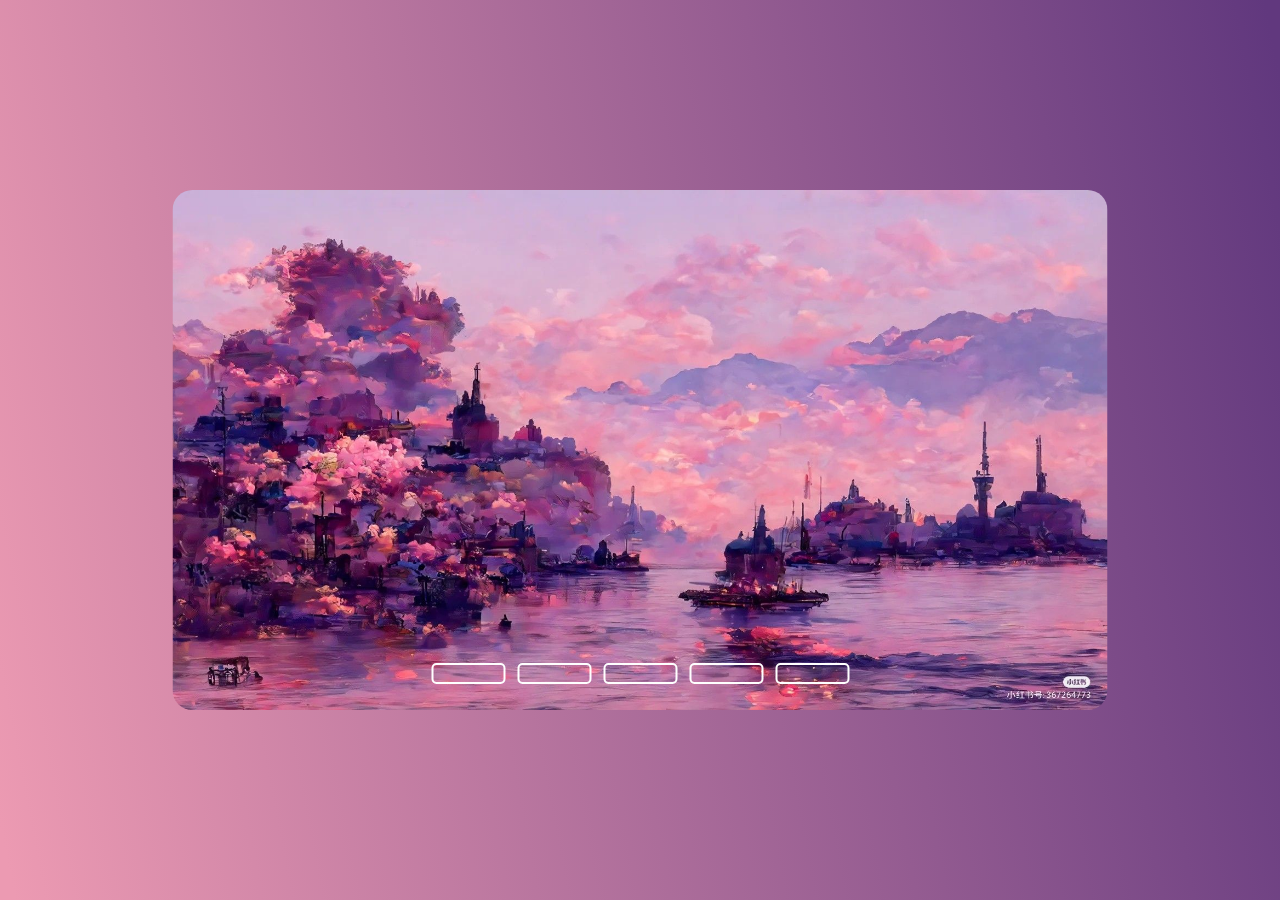
==== init.html @ 4fb10e36 "page init" ====
<!DOCTYPE html>
<html lang="pt-br">
<head>
    <meta charset="UTF-8">
    <meta http-equiv="X-UA-Compatible" content="IE=edge">
    <meta name="viewport" content="width=device-width, initial-scale=1.0">
    <link rel="stylesheet" href="/css/init.css">
    <title>Home</title>
</head>
<body>
    <div class="content">
        <div class="slides">
            <input type="radio" name="radio" id="slide1">
            <input type="radio" name="radio" id="slide2">
            <input type="radio" name="radio" id="slide3">
            <input type="radio" name="radio" id="slide4">
            <input type="radio" name="radio" id="slide5">

            <div class="slide s1">
                <img src="/image/img1.jpeg" alt="img1">
                </div>

            <div class="slide">
                <img src="/image/img2.jpeg" alt="img2">
                </div>
            
            <div class="slide">
                <img src="/image/img3.jpeg" alt="img3">
                </div>

            <div class="slide">
                <img src="/image/img4.jpeg" alt="img4">
                </div>
            
            <div class="slide">
                <img src="/image/img5.jpeg" alt="img5">
                </div>
            </div>

            <div class="navegation">
                <label class="bar" for="slide1"></label>
                <label class="bar" for="slide2"></label>
                <label class="bar" for="slide3"></label>
                <label class="bar" for="slide4"></label>
                <label class="bar" for="slide5"></label>

            </div>
        </div>
   
</body>
</html>
---- css/init.css ----
body {
  margin: 0;
  padding: 0;
  height: 100vh;
  width: 100vw;
  background: linear-gradient(79deg, #ec9ab2 1%, #61387e 99%);
}

.content {
  height: 520px;
  width: 935px;
  border-radius: 20px;
  overflow: hidden;
  position: absolute;
  top: 50%;
  left: 50%;
  transform: translate(-50%, -50%);
}

.navegation {
  position: absolute;
  bottom: 20px;
  left: 50%;
  transform: translateX(-50%);
  display: flex;
}

.bar {
  width: 70px;
  height: 17px;
  border: 2px solid #fff;
  margin: 6px;
  cursor: pointer;
  transition: 0.5s;
  border-radius: 5px;
}

.bar:hover {
  background: #fff;
}

input {
  display: none;
}

.slides {
  display: flex;
  width: 500%;
  height: 100%;
}

.slide {
  width: 20%;
  transition: 0.5s;
}

.slide img {
  width: 100%;
  height: 100%;
}

#slide1:checked ~ .s1 {
  margin-left: 0;
}

#slide2:checked ~ .s1 {
  margin-left: -20%;
}

#slide3:checked ~ .s1 {
  margin-left: -40%;
}

#slide4:checked ~ .s1 {
  margin-left: -60%;
}

#slide5:checked ~ .s1 {
  margin-left: -80%;
}/*# sourceMappingURL=init.css.map */
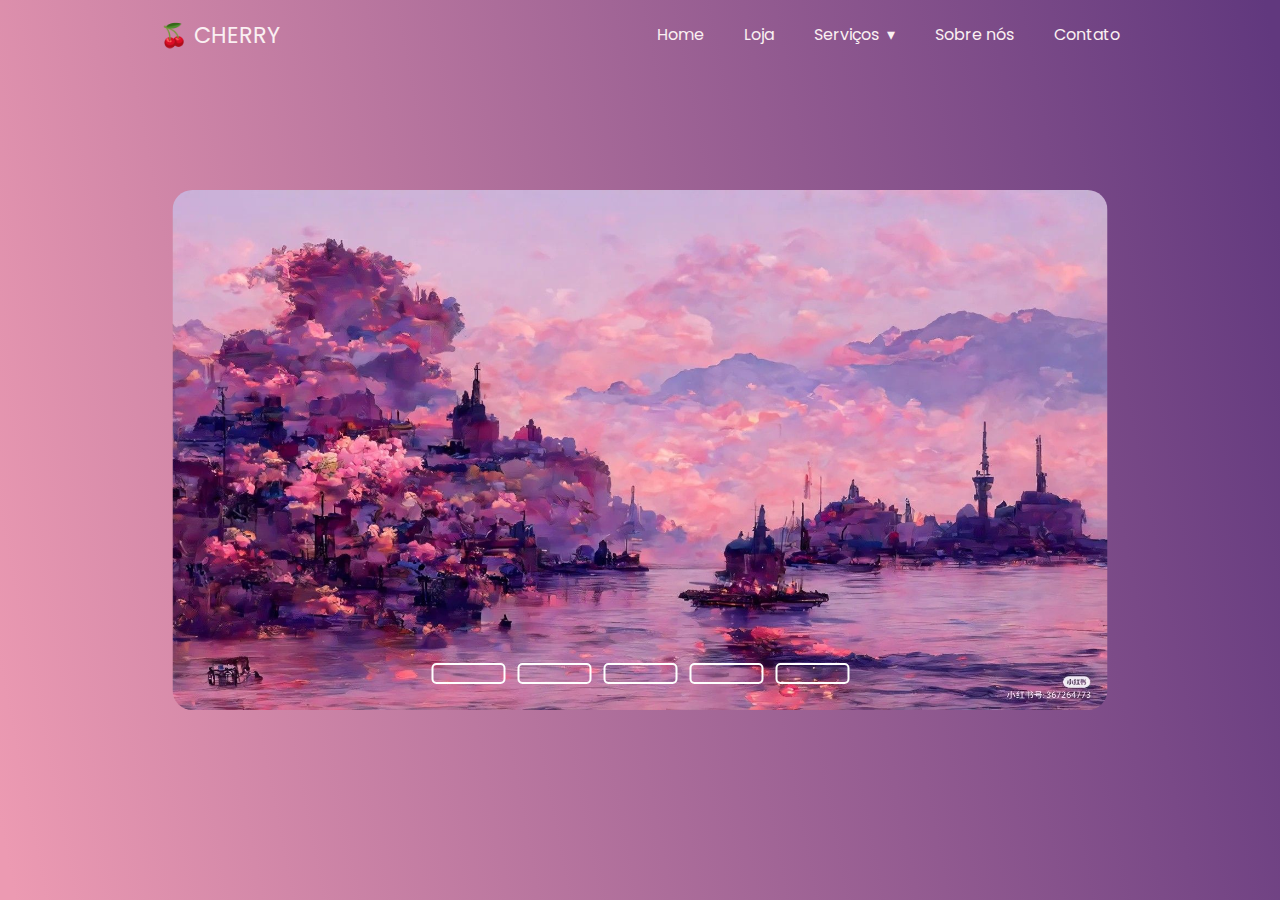
==== commit 34f3d665: "add link" ====
--- a/init.html
+++ b/init.html
@@ -8,6 +8,32 @@
     <title>Home</title>
 </head>
 <body>
+    <section class="navi">
+        <div class="nav-container">
+          <div class="brand">
+            <a href="/index.html">🍒 Cherry</a>
+          </div>
+          <nav>
+        <div class="nav-mobile">
+          <a id="nav-toggle" href="#!"><span></span></a>
+        </div>
+        <ul class="nav-list">
+          <li><a href="/init.html">Home</a></li>
+          <li><a href="/plant.html">Loja</a></li>
+          <li>
+            <a href="#!">Serviços</a>
+            <ul class="nav-dropdown">
+              <li><a href="#!">Web Design</a></li>
+              <li><a href="#!">Web Development</a></li>
+              <li><a href="#!">Design Gráfico</a></li>
+            </ul>
+          </li>
+          <li><a href="#!">Sobre nós</a></li>
+          <li><a href="#!">Contato</a></li>
+        </ul>
+      </nav>
+          </div>
+      </section>
     <div class="content">
         <div class="slides">
             <input type="radio" name="radio" id="slide1">
--- a/css/init.css
+++ b/css/init.css
@@ -1,11 +1,171 @@
+@charset "UTF-8";
+@import url("https://fonts.googleapis.com/css?family=Poppins&display=swap");
 body {
   margin: 0;
   padding: 0;
   height: 100vh;
   width: 100vw;
   background: linear-gradient(79deg, #ec9ab2 1%, #61387e 99%);
-}
-
+  font-family: "Poppins", sans-serif;
+}
+
+.navi {
+  height: 70px;
+  background: rgba(17, 17, 17, 0);
+}
+
+.nav-container {
+  max-width: 1000px;
+  margin: 0 auto;
+}
+
+.brand {
+  position: absolute;
+  padding-left: 20px;
+  float: left;
+  line-height: 70px;
+  text-transform: uppercase;
+  font-size: 1.4em;
+}
+.brand a,
+.brand a:visited {
+  color: #faf0f2;
+  text-decoration: none;
+}
+
+nav {
+  float: right;
+}
+nav ul {
+  list-style: none;
+  margin: 0;
+  padding: 0;
+}
+nav ul li {
+  float: left;
+  position: relative;
+}
+nav ul li a {
+  display: block;
+  padding: 10px 20px 0 20px;
+  line-height: 50px;
+  background: rgba(17, 17, 17, 0);
+  color: #faf0f2;
+  text-decoration: none;
+}
+nav ul li a::before {
+  transition: 300ms;
+  height: 5px;
+  content: "";
+  position: absolute;
+  background-color: #ff0043;
+  width: 0%;
+  bottom: 0px;
+}
+nav ul li a:hover::before {
+  width: 70%;
+}
+nav ul li a:not(:only-child):after {
+  padding-left: 4px;
+  content: " ▾";
+}
+nav ul li ul li {
+  min-width: 190px;
+}
+nav ul li ul li a {
+  padding: 15px;
+  line-height: 20px;
+}
+
+.nav-dropdown {
+  display: none;
+  position: absolute;
+  z-index: 1;
+  box-shadow: 0 3px 12px rgba(0, 0, 0, 0.15);
+}
+
+.nav-mobile {
+  display: none;
+  position: absolute;
+  top: 0;
+  right: 0;
+  background: rgba(17, 17, 17, 0);
+  height: 70px;
+  width: 70px;
+}
+
+@media only screen and (max-width: 799px) {
+  .nav-mobile {
+    display: block;
+  }
+  nav {
+    width: 100%;
+    padding: 70px 0 15px;
+  }
+  nav ul {
+    display: none;
+  }
+  nav ul li {
+    float: none;
+  }
+  nav ul li a {
+    padding: 15px;
+    line-height: 20px;
+  }
+  nav ul li a:hover::before {
+    width: 20%;
+  }
+  nav ul li ul li a {
+    padding-left: 30px;
+  }
+  .nav-dropdown {
+    position: static;
+  }
+}
+#nav-toggle {
+  position: absolute;
+  left: 18px;
+  top: 22px;
+  cursor: pointer;
+  padding: 10px 35px 16px 0px;
+}
+#nav-toggle span,
+#nav-toggle span:before,
+#nav-toggle span:after {
+  cursor: pointer;
+  border-radius: 1px;
+  height: 5px;
+  width: 35px;
+  background: #ff0043;
+  position: absolute;
+  display: block;
+  content: "";
+  transition: all 300ms ease-in-out;
+}
+#nav-toggle span:before {
+  top: -10px;
+}
+#nav-toggle span:after {
+  bottom: -10px;
+}
+#nav-toggle.active span {
+  background-color: transparent;
+}
+#nav-toggle.active span:before, #nav-toggle.active span:after {
+  top: 0;
+}
+#nav-toggle.active span:before {
+  transform: rotate(45deg);
+}
+#nav-toggle.active span:after {
+  transform: rotate(-45deg);
+}
+
+@media screen and (min-width: 799px) {
+  .nav-list {
+    display: block !important;
+  }
+}
 .content {
   height: 520px;
   width: 935px;
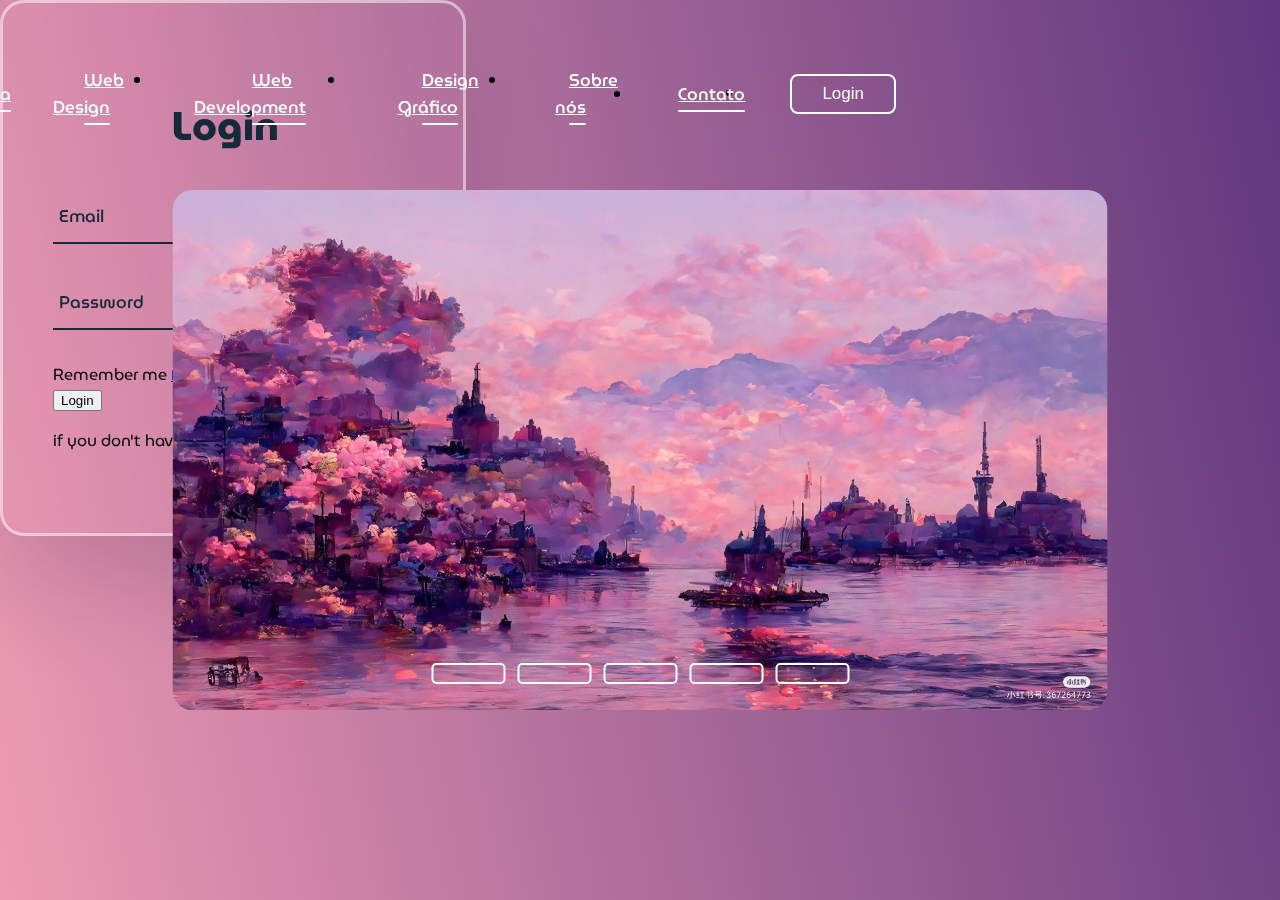
==== commit ab5eedbe: "change page init" ====
--- a/init.html
+++ b/init.html
@@ -5,10 +5,77 @@
     <meta http-equiv="X-UA-Compatible" content="IE=edge">
     <meta name="viewport" content="width=device-width, initial-scale=1.0">
     <link rel="stylesheet" href="/css/init.css">
+    <link rel="stylesheet"
+  href="https://unpkg.com/boxicons@latest/css/boxicons.min.css">
+  <link rel="preconnect" href="https://fonts.googleapis.com">
+<link rel="preconnect" href="https://fonts.gstatic.com" crossorigin>
+<link href="https://fonts.googleapis.com/css2?family=Inter:wght@400;700;900&family=MuseoModerno:wght@300;400;500;600;700;800;900&display=swap" rel="stylesheet">
     <title>Home</title>
 </head>
 <body>
-    <section class="navi">
+  <header>
+
+  <a href="/index.html" class="logo">🍒 Cherry</a>
+  <ul class="navbar">
+    <li><a href="/init.html">Home</a></li>
+    <li><a href="/plant.html">Loja</a></li>
+    <li><a href="#!">Web Design</a></li>
+    <li><a href="#!">Web Development</a></li>
+    <li><a href="#!">Design Gráfico</a></li>
+    <li><a href="#!">Sobre nós</a></li>
+    <li><a href="#!">Contato</a></li>
+    <li>
+   
+   
+    <button type="button" class="btnLogin-popup">Login</button>
+  </ul>
+  </header>
+
+  <div class="body1">
+    <div class="main">
+    <div class="main-box login">
+      <h1>
+        Login
+      </h1>
+      <form action="">
+        <div class="input-box">
+          <span class="icon"><i class='bx bxs-envelope' ></i></span>
+          <input type="email" id="email"required placeholder="Digite seu email">
+          <label for="email">Email</label>
+        </div>
+      </form>
+      <form action="">
+        <div class="input-box">
+          <span class="icon"><i class='bx bx-lock-alt' ></i></span>
+          <input type="password" id="password" required >
+          <label for="password">Password</label>
+        </div>
+
+        <div class="check">
+          <label for="check">
+            <input type="checkbox" id="check">Remember me</label>
+           <a href="#">Forget Password</a>
+          
+        </div>
+        <button type="submit" class="main-btn">Login</button>
+
+        <div class="register">
+          <p>
+            if you don't have an account?
+            <a href="#" class="register-link">Register Here!</a>
+          </p>
+        </div>
+      </form>
+    </div>
+
+    <span class="close-icon">
+
+        <div class='bx bx-x'></div>
+      </div>
+    </span>
+    </div>
+  </div>
+    <!-- <section class="navi">
         <div class="nav-container">
           <div class="brand">
             <a href="/index.html">🍒 Cherry</a>
@@ -33,7 +100,7 @@
         </ul>
       </nav>
           </div>
-      </section>
+      </section> -->
     <div class="content">
         <div class="slides">
             <input type="radio" name="radio" id="slide1">
@@ -72,6 +139,8 @@
 
             </div>
         </div>
-   
+
+
+   <script src="/js/init.js"></script>
 </body>
 </html>--- a/css/init.css
+++ b/css/init.css
@@ -1,171 +1,146 @@
-@charset "UTF-8";
 @import url("https://fonts.googleapis.com/css?family=Poppins&display=swap");
 body {
   margin: 0;
   padding: 0;
   height: 100vh;
   width: 100vw;
+  border: none;
+  outline: none;
+  list-style: none;
+  text-decoration: none;
   background: linear-gradient(79deg, #ec9ab2 1%, #61387e 99%);
-  font-family: "Poppins", sans-serif;
-}
-
-.navi {
-  height: 70px;
-  background: rgba(17, 17, 17, 0);
-}
-
-.nav-container {
-  max-width: 1000px;
-  margin: 0 auto;
-}
-
-.brand {
-  position: absolute;
-  padding-left: 20px;
-  float: left;
-  line-height: 70px;
-  text-transform: uppercase;
-  font-size: 1.4em;
-}
-.brand a,
-.brand a:visited {
-  color: #faf0f2;
-  text-decoration: none;
-}
-
-nav {
-  float: right;
-}
-nav ul {
-  list-style: none;
-  margin: 0;
-  padding: 0;
-}
-nav ul li {
-  float: left;
+  font-family: "MuseoModerno", cursive;
+}
+
+.logo {
+  font-size: 2.5rem;
+  font-weight: 700;
+  color: #fff;
+}
+
+.navbar {
+  display: flex;
+  align-items: center;
+}
+
+.navbar a {
   position: relative;
-}
-nav ul li a {
-  display: block;
-  padding: 10px 20px 0 20px;
-  line-height: 50px;
-  background: rgba(17, 17, 17, 0);
-  color: #faf0f2;
-  text-decoration: none;
-}
-nav ul li a::before {
-  transition: 300ms;
-  height: 5px;
+  color: #fff;
+  font-size: 17px;
+  font-weight: 500;
+  margin-left: 45px;
+}
+
+.navbar a::after {
+  position: absolute;
   content: "";
-  position: absolute;
-  background-color: #ff0043;
-  width: 0%;
-  bottom: 0px;
-}
-nav ul li a:hover::before {
-  width: 70%;
-}
-nav ul li a:not(:only-child):after {
-  padding-left: 4px;
-  content: " ▾";
-}
-nav ul li ul li {
-  min-width: 190px;
-}
-nav ul li ul li a {
-  padding: 15px;
-  line-height: 20px;
-}
-
-.nav-dropdown {
-  display: none;
-  position: absolute;
-  z-index: 1;
-  box-shadow: 0 3px 12px rgba(0, 0, 0, 0.15);
-}
-
-.nav-mobile {
-  display: none;
-  position: absolute;
+  right: 0;
+  bottom: -4px;
+  width: 100%;
+  height: 2px;
+  background: #fff;
+  border-radius: 8px;
+  transition: all ease 0.45s;
+}
+
+.navbar a:hover::after {
+  width: 100%;
+}
+
+.main {
+  position: relative;
+  height: 530px;
+  width: 460px;
+  background: transparent;
+  border-radius: 24px;
+  border: 3px solid rgba(255, 255, 255, 0.5);
+  -webkit-backdrop-filter: blur(25px);
+          backdrop-filter: blur(25px);
+  box-shadow: rgba(17, 12, 46, 0.15) 0px 48px 100px 0px;
+  display: flex;
+  align-items: center;
+  justify-content: center;
+  overflow: hidden;
+  transition: all ease 0.35s;
+}
+
+.main-box {
+  padding: 50px;
+  width: 100%;
+}
+
+.main-box h1 {
+  color: #162938;
+  text-align: center;
+  font-size: 40px;
+  font-weight: 800;
+}
+
+.input-box {
+  position: relative;
+  height: 52px;
+  width: 100%;
+  border-bottom: 2px solid #162938;
+  margin: 32px 0;
+}
+
+.input-box label {
+  position: absolute;
+  left: 6px;
+  top: 50%;
+  transform: translateY(-50%);
+  pointer-events: none;
+  color: #162938;
+  font-size: 17px;
+  font-weight: 500;
+  transition: all ease 0.45s;
+}
+
+.input-box input {
+  background: transparent;
+  width: 100%;
+  height: 100%;
+  font-size: 17px;
+  font-weight: 600;
+  color: #162938;
+  padding: 0 30px 0 6px;
+}
+
+.input-box .icon {
+  position: absolute;
+  right: 9px;
+  font-size: 19px;
+  color: #162938;
+  line-height: 55px;
+}
+
+.btnLogin-popup {
+  display: inline-block;
+  padding: 8px 30px;
+  background: transparent;
+  color: #fff;
+  border: 2px solid #fff;
+  border-radius: 8px;
+  font-size: 17px;
+  font-weight: 400;
+  margin-left: 45px;
+  cursor: pointer;
+  transition: all ease 0.45s;
+}
+
+header {
+  position: fixed;
+  width: 100%;
   top: 0;
   right: 0;
-  background: rgba(17, 17, 17, 0);
-  height: 70px;
-  width: 70px;
-}
-
-@media only screen and (max-width: 799px) {
-  .nav-mobile {
-    display: block;
-  }
-  nav {
-    width: 100%;
-    padding: 70px 0 15px;
-  }
-  nav ul {
-    display: none;
-  }
-  nav ul li {
-    float: none;
-  }
-  nav ul li a {
-    padding: 15px;
-    line-height: 20px;
-  }
-  nav ul li a:hover::before {
-    width: 20%;
-  }
-  nav ul li ul li a {
-    padding-left: 30px;
-  }
-  .nav-dropdown {
-    position: static;
-  }
-}
-#nav-toggle {
-  position: absolute;
-  left: 18px;
-  top: 22px;
-  cursor: pointer;
-  padding: 10px 35px 16px 0px;
-}
-#nav-toggle span,
-#nav-toggle span:before,
-#nav-toggle span:after {
-  cursor: pointer;
-  border-radius: 1px;
-  height: 5px;
-  width: 35px;
-  background: #ff0043;
-  position: absolute;
-  display: block;
-  content: "";
-  transition: all 300ms ease-in-out;
-}
-#nav-toggle span:before {
-  top: -10px;
-}
-#nav-toggle span:after {
-  bottom: -10px;
-}
-#nav-toggle.active span {
-  background-color: transparent;
-}
-#nav-toggle.active span:before, #nav-toggle.active span:after {
-  top: 0;
-}
-#nav-toggle.active span:before {
-  transform: rotate(45deg);
-}
-#nav-toggle.active span:after {
-  transform: rotate(-45deg);
-}
-
-@media screen and (min-width: 799px) {
-  .nav-list {
-    display: block !important;
-  }
-}
+  z-index: 1000;
+  background: transparent;
+  padding: 30px 30%;
+  display: flex;
+  text-align: center;
+  justify-content: space-between;
+}
+
 .content {
   height: 520px;
   width: 935px;
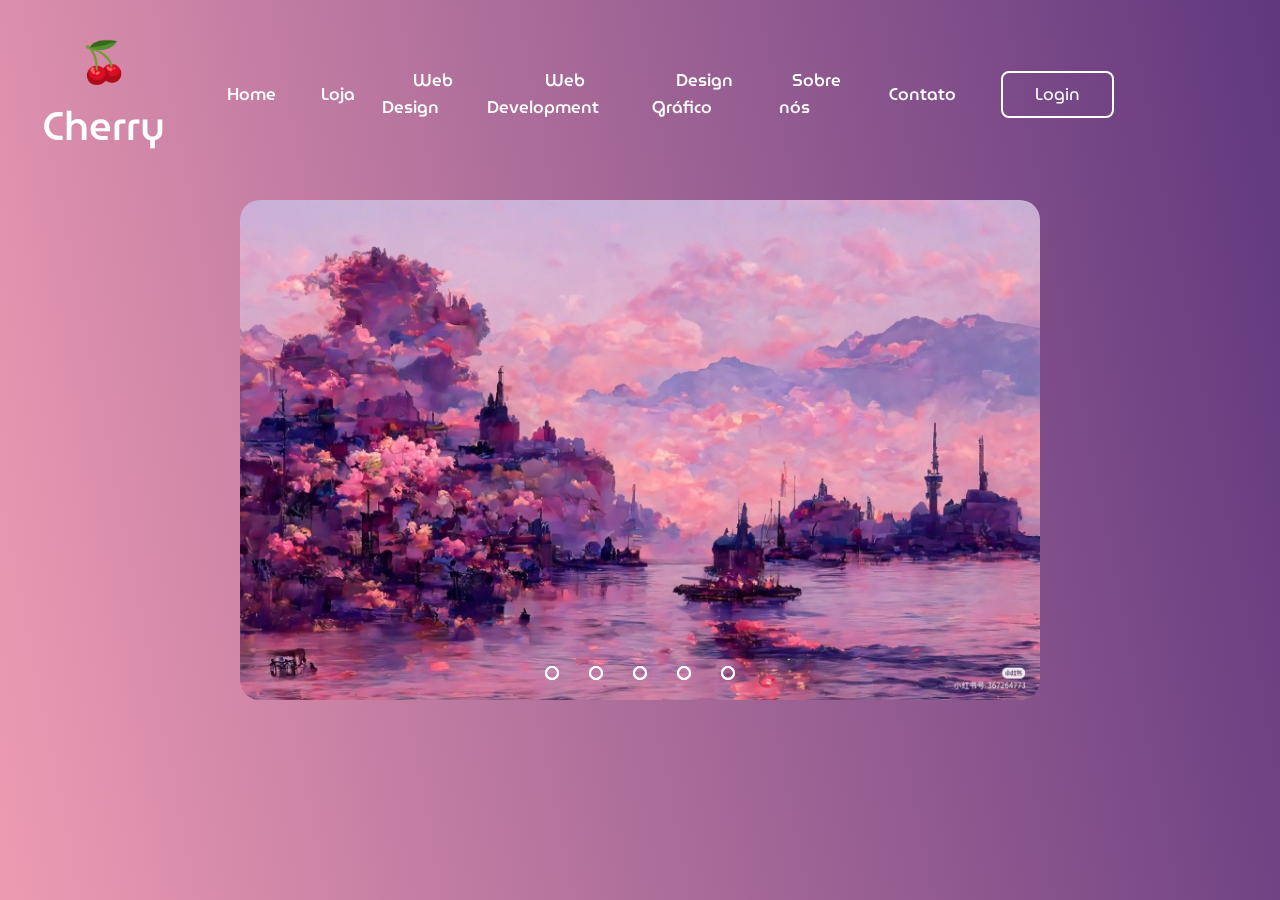
==== commit 26502f20: "change layout page home" ====
--- a/init.html
+++ b/init.html
@@ -11,12 +11,17 @@
 <link rel="preconnect" href="https://fonts.gstatic.com" crossorigin>
 <link href="https://fonts.googleapis.com/css2?family=Inter:wght@400;700;900&family=MuseoModerno:wght@300;400;500;600;700;800;900&display=swap" rel="stylesheet">
     <title>Home</title>
+
+   
 </head>
 <body>
+  <!-- header desing -->
   <header>
 
-  <a href="/index.html" class="logo">🍒 Cherry</a>
+ 
+    <a href="/index.html" class="logo">🍒 Cherry</a>
   <ul class="navbar">
+   
     <li><a href="/init.html">Home</a></li>
     <li><a href="/plant.html">Loja</a></li>
     <li><a href="#!">Web Design</a></li>
@@ -24,15 +29,16 @@
     <li><a href="#!">Design Gráfico</a></li>
     <li><a href="#!">Sobre nós</a></li>
     <li><a href="#!">Contato</a></li>
-    <li>
-   
-   
+    <li>  
     <button type="button" class="btnLogin-popup">Login</button>
   </ul>
+
   </header>
 
-  <div class="body1">
-    <div class="main">
+
+  <!-- container -->
+
+  <div class="container">
     <div class="main-box login">
       <h1>
         Login
@@ -40,20 +46,21 @@
       <form action="">
         <div class="input-box">
           <span class="icon"><i class='bx bxs-envelope' ></i></span>
-          <input type="email" id="email"required placeholder="Digite seu email">
-          <label for="email">Email</label>
-        </div>
-      </form>
-      <form action="">
+          <input type="email" required>
+          <label>Email</label>
+        </div>
+     
         <div class="input-box">
           <span class="icon"><i class='bx bx-lock-alt' ></i></span>
-          <input type="password" id="password" required >
-          <label for="password">Password</label>
+          <input type="password" required >
+          <label >Password</label>
         </div>
 
         <div class="check">
-          <label for="check">
-            <input type="checkbox" id="check">Remember me</label>
+          <label>
+            <input type="checkbox">
+            Remember me
+          </label>
            <a href="#">Forget Password</a>
           
         </div>
@@ -67,6 +74,48 @@
         </div>
       </form>
     </div>
+
+    <!-- register -->
+    <div class="main-box register">
+      <h1>
+       Registration
+      </h1>
+      <form action="">
+        <div class="input-box">
+          <span class="icon"><i class='bx bx-user-circle'></i></span>
+          <input type="text" id="user"required >
+          <label>Username</label>
+        </div>
+        <div class="input-box">
+          <span class="icon"><i class='bx bxs-envelope' ></i></span>
+          <input type="email" id="email"required >
+          <label for="email">Email</label>
+        </div>
+        <div class="input-box">
+          <span class="icon"><i class='bx bx-lock-alt' ></i></span>
+          <input type="password" id="password" required >
+          <label for="password">Password</label>
+        </div>
+
+        <div class="check">
+          <label>
+            <input type="checkbox">
+           I accept all terms & condictions
+          </label>
+  
+          
+        </div>
+        <button type="submit" class="main-btn">Register Now</button>
+
+        <div class="register">
+          <p>
+            Already have an account?
+            <a href="#" class="login-link">Login!</a>
+          </p>
+        </div>
+      </form>
+    </div>
+   
 
     <span class="close-icon">
 
@@ -101,46 +150,55 @@
       </nav>
           </div>
       </section> -->
+      <div class="section">
     <div class="content">
         <div class="slides">
-            <input type="radio" name="radio" id="slide1">
-            <input type="radio" name="radio" id="slide2">
-            <input type="radio" name="radio" id="slide3">
-            <input type="radio" name="radio" id="slide4">
-            <input type="radio" name="radio" id="slide5">
-
-            <div class="slide s1">
+            <input type="radio" name="radio-btn" id="slide1">
+            <input type="radio" name="radio-btn" id="slide2">
+            <input type="radio" name="radio-btn" id="slide3">
+            <input type="radio" name="radio-btn" id="slide4">
+            <input type="radio" name="radio-btn" id="slide5">
+
+            <div class="st first">
                 <img src="/image/img1.jpeg" alt="img1">
                 </div>
 
-            <div class="slide">
+            <div class="st">
                 <img src="/image/img2.jpeg" alt="img2">
                 </div>
             
-            <div class="slide">
+            <div class="st">
                 <img src="/image/img3.jpeg" alt="img3">
                 </div>
 
-            <div class="slide">
+            <div class="st">
                 <img src="/image/img4.jpeg" alt="img4">
                 </div>
             
-            <div class="slide">
+            <div class="st">
                 <img src="/image/img5.jpeg" alt="img5">
                 </div>
             </div>
 
             <div class="navegation">
-                <label class="bar" for="slide1"></label>
-                <label class="bar" for="slide2"></label>
-                <label class="bar" for="slide3"></label>
-                <label class="bar" for="slide4"></label>
-                <label class="bar" for="slide5"></label>
+                <div class="bar" ></div>
+                <div class="bar2" ></div>
+                <div class="bar3" ></div>
+                <div class="bar4" ></div>
+                <div class="bar5" ></div>
 
             </div>
-        </div>
-
-
-   <script src="/js/init.js"></script>
+            <div class="nav-m">
+              <label class="m-btn" for="slide1"></label>
+              <label class="m-btn" for="slide2"></label>
+              <label class="m-btn" for="slide3"></label>
+              <label class="m-btn" for="slide4"></label>
+              <label class="m-btn" for="slide5"></label>
+
+          </div>
+        </div>
+      </div>
+
+        <script src="/init.js"></script>
 </body>
 </html>--- a/css/init.css
+++ b/css/init.css
@@ -1,131 +1,24 @@
 @import url("https://fonts.googleapis.com/css?family=Poppins&display=swap");
+* {
+  padding: 0;
+  margin: 0;
+  font-family: "MuseoModerno", cursive;
+  text-decoration: none;
+  outline: none;
+  border: none;
+  border: none;
+  list-style: none;
+  background: rgba(17, 17, 17, 0);
+}
+
 body {
-  margin: 0;
-  padding: 0;
   height: 100vh;
   width: 100vw;
-  border: none;
-  outline: none;
-  list-style: none;
-  text-decoration: none;
+  display: flex;
+  align-items: center;
+  justify-content: right;
   background: linear-gradient(79deg, #ec9ab2 1%, #61387e 99%);
-  font-family: "MuseoModerno", cursive;
-}
-
-.logo {
-  font-size: 2.5rem;
-  font-weight: 700;
-  color: #fff;
-}
-
-.navbar {
-  display: flex;
-  align-items: center;
-}
-
-.navbar a {
-  position: relative;
-  color: #fff;
-  font-size: 17px;
-  font-weight: 500;
-  margin-left: 45px;
-}
-
-.navbar a::after {
-  position: absolute;
-  content: "";
-  right: 0;
-  bottom: -4px;
-  width: 100%;
-  height: 2px;
-  background: #fff;
-  border-radius: 8px;
-  transition: all ease 0.45s;
-}
-
-.navbar a:hover::after {
-  width: 100%;
-}
-
-.main {
-  position: relative;
-  height: 530px;
-  width: 460px;
-  background: transparent;
-  border-radius: 24px;
-  border: 3px solid rgba(255, 255, 255, 0.5);
-  -webkit-backdrop-filter: blur(25px);
-          backdrop-filter: blur(25px);
-  box-shadow: rgba(17, 12, 46, 0.15) 0px 48px 100px 0px;
-  display: flex;
-  align-items: center;
-  justify-content: center;
-  overflow: hidden;
-  transition: all ease 0.35s;
-}
-
-.main-box {
-  padding: 50px;
-  width: 100%;
-}
-
-.main-box h1 {
-  color: #162938;
-  text-align: center;
-  font-size: 40px;
-  font-weight: 800;
-}
-
-.input-box {
-  position: relative;
-  height: 52px;
-  width: 100%;
-  border-bottom: 2px solid #162938;
-  margin: 32px 0;
-}
-
-.input-box label {
-  position: absolute;
-  left: 6px;
-  top: 50%;
-  transform: translateY(-50%);
-  pointer-events: none;
-  color: #162938;
-  font-size: 17px;
-  font-weight: 500;
-  transition: all ease 0.45s;
-}
-
-.input-box input {
-  background: transparent;
-  width: 100%;
-  height: 100%;
-  font-size: 17px;
-  font-weight: 600;
-  color: #162938;
-  padding: 0 30px 0 6px;
-}
-
-.input-box .icon {
-  position: absolute;
-  right: 9px;
-  font-size: 19px;
-  color: #162938;
-  line-height: 55px;
-}
-
-.btnLogin-popup {
-  display: inline-block;
-  padding: 8px 30px;
-  background: transparent;
-  color: #fff;
-  border: 2px solid #fff;
-  border-radius: 8px;
-  font-size: 17px;
-  font-weight: 400;
-  margin-left: 45px;
-  cursor: pointer;
-  transition: all ease 0.45s;
+  background-position: center;
 }
 
 header {
@@ -135,15 +28,254 @@
   right: 0;
   z-index: 1000;
   background: transparent;
-  padding: 30px 30%;
+  padding: 30px 13%;
   display: flex;
   text-align: center;
   justify-content: space-between;
 }
 
+.logo {
+  font-size: 2.5rem;
+  font-weight: 500;
+  margin-left: 15%;
+  color: #fff;
+}
+
+.navbar {
+  display: flex;
+  align-items: center;
+}
+
+.navbar a {
+  position: relative;
+  color: #fff;
+  font-size: 17px;
+  font-weight: 500;
+  margin-left: 45px;
+}
+
+.navbar a::after {
+  position: absolute;
+  content: "";
+  right: 0;
+  bottom: -4px;
+  width: 0%;
+  height: 2px;
+  background: #fff;
+  border-radius: 8px;
+  transition: all ease 0.45s;
+}
+
+.navbar a:hover::after {
+  width: 100%;
+}
+
+.btnLogin-popup {
+  display: inline-block;
+  padding: 8px 32px;
+  background: transparent;
+  color: #fff;
+  border: 2px solid #fff;
+  border-radius: 8px;
+  font-size: 17px;
+  font-weight: 400;
+  margin-left: 45px;
+  cursor: pointer;
+  transition: all ease 0.45s;
+}
+
+.btnLogin-popup:hover {
+  transform: scale(1.1);
+  background: #ff0043;
+  border: 2px solid #fff;
+  color: #fff;
+}
+
+.container {
+  position: relative;
+  height: 530px;
+  width: 460px;
+  background: transparent;
+  border-radius: 24px;
+  border: 3px solid rgba(255, 255, 255, 0.4);
+  -webkit-backdrop-filter: blur(25px);
+          backdrop-filter: blur(25px);
+  box-shadow: rgba(17, 12, 46, 0.15) 0px 48px 100px 0px;
+  display: flex;
+  align-items: right;
+  justify-content: right;
+  overflow: hidden;
+  transition: all ease 0.35s;
+}
+
+.main-box {
+  padding: 50px;
+  width: 90%;
+}
+
+.main-box h1 {
+  color: #ff0043;
+  text-align: center;
+  font-size: 40px;
+  font-weight: 800;
+}
+
+.input-box {
+  position: relative;
+  height: 52px;
+  width: 100%;
+  border-bottom: 2px solid #202020;
+  margin: 32px 0;
+}
+
+.input-box label {
+  position: absolute;
+  left: 6px;
+  top: 50%;
+  transform: translateY(-50%);
+  pointer-events: none;
+  color: #202020;
+  font-size: 17px;
+  font-weight: 500;
+  transition: all ease 0.45s;
+}
+
+.input-box input {
+  background: transparent;
+  width: 100%;
+  height: 100%;
+  font-size: 17px;
+  font-weight: 600;
+  color: #162938;
+  padding: 0 30px 0 6px;
+}
+
+.input-box .icon {
+  position: absolute;
+  right: 9px;
+  font-size: 19px;
+  color: #162938;
+  line-height: 55px;
+}
+
+.input-box input:focus ~ label,
+.input-box input:valid ~ label {
+  top: -3px;
+}
+
+.check {
+  font-size: 15px;
+  font-weight: 500;
+  coLor: #162938;
+  margin: -14px 0 15px;
+  display: fLex;
+  justify-content: space-between;
+}
+
+.check label input {
+  margin-right: 5px;
+  accent-color: #162938;
+}
+
+.check a {
+  color: #162938;
+}
+
+.check a:hover {
+  -webkit-text-decoration: underLine;
+          text-decoration: underLine;
+}
+
+.main-btn {
+  background: #ff0043;
+  width: 95%;
+  height: 43px;
+  border-radius: 8px;
+  font-size: 17px;
+  font-weight: 600;
+  color: #fff;
+  cursor: pointer;
+}
+
+.register {
+  text-align: center;
+  font-size: 15px;
+  font-weight: 500;
+  color: #202020;
+  margin: 30px 0 10px;
+}
+
+.register p a {
+  font-weight: 600;
+  color: #202020;
+}
+
+.register p a:hover {
+  text-decoration: underline;
+}
+
+.close-icon {
+  position: absolute;
+  Left: 0;
+  top: 0;
+  width: 44px;
+  height: 44px;
+  background: #ff0043;
+  coLor: #fff;
+  display: inline-flex;
+  aLign-items: center;
+  justify-content: center;
+  font-size: 32px;
+  z-index: 1;
+  border-bottom-right-radius: 15px;
+  cursor: pointer;
+}
+
+.container .main-box.login {
+  transition: transform 0.2s ease;
+  transform: translateX(0);
+}
+
+.container .main-box.register {
+  position: absolute;
+  transform: translateX(500px);
+  transition: none;
+}
+
+.container.active {
+  height: 570px;
+}
+
+.container.active .main-box.login {
+  transition: none;
+  transform: translateX(-500px);
+}
+
+.container.active .main-box.register {
+  transition: transform 0.2s ease;
+  transform: translateX(0);
+}
+
+.container {
+  transform: scale(0);
+}
+
+.container.active-popup {
+  transform: scale(1);
+}
+
+section {
+  margin: 0;
+  padding: 0;
+  height: 100vh;
+  display: flex;
+  justify-content: center;
+  text-align: center;
+}
+
 .content {
-  height: 520px;
-  width: 935px;
+  width: 800px;
+  height: 500px;
   border-radius: 20px;
   overflow: hidden;
   position: absolute;
@@ -152,64 +284,107 @@
   transform: translate(-50%, -50%);
 }
 
-.navegation {
-  position: absolute;
-  bottom: 20px;
-  left: 50%;
-  transform: translateX(-50%);
-  display: flex;
-}
-
-.bar {
-  width: 70px;
-  height: 17px;
-  border: 2px solid #fff;
-  margin: 6px;
-  cursor: pointer;
-  transition: 0.5s;
-  border-radius: 5px;
-}
-
-.bar:hover {
-  background: #fff;
-}
-
-input {
-  display: none;
-}
-
 .slides {
   display: flex;
   width: 500%;
   height: 100%;
 }
 
-.slide {
+.slides input {
+  display: none;
+}
+
+.st {
   width: 20%;
-  transition: 0.5s;
-}
-
-.slide img {
-  width: 100%;
-  height: 100%;
-}
-
-#slide1:checked ~ .s1 {
+  transition: 2s;
+}
+
+.st img {
+  width: 800px;
+  height: 500px;
+}
+
+.nav-m {
+  position: absolute;
+  width: 800px;
+  margin-top: -34px;
+  justify-content: center;
+  display: flex;
+}
+
+.m-btn {
+  border: 2px solid #fff;
+  padding: 5px;
+  border-radius: 10px;
+  cursor: pointer;
+  transition: 1s;
+}
+
+.m-btn:not(:last-child) {
+  margin-right: 30px;
+}
+
+.m-btn:hover {
+  background: #fff;
+}
+
+#slide1:checked ~ .first {
   margin-left: 0;
 }
 
-#slide2:checked ~ .s1 {
+#slide2:checked ~ .first {
   margin-left: -20%;
 }
 
-#slide3:checked ~ .s1 {
+#slide3:checked ~ .first {
   margin-left: -40%;
 }
 
-#slide4:checked ~ .s1 {
+#slide4:checked ~ .first {
   margin-left: -60%;
 }
 
-#slide5:checked ~ .s1 {
+#slide5:checked ~ .first {
   margin-left: -80%;
+}
+
+.navegation {
+  position: absolute;
+  margin-top: 460px;
+  width: 800px;
+  bottom: 20px;
+  justify-content: center;
+  display: flex;
+}
+
+.navegation div {
+  border: 2px solid #fff;
+  padding: 5px;
+  border-radius: 10px;
+  transition: 1s;
+}
+
+.navegation div:not(:last-child) {
+  margin-right: 30px;
+  justify-content: center;
+}
+
+#slide1:checked ~ .navegation .bar {
+  background-color: #ffffff;
+}
+
+#slide2:checked ~ .navegation .bar1 {
+  background-color: #ffffff;
+}
+
+#slide3:checked ~ .navegation .bar2 {
+  background-color: #ffffff;
+}
+
+#slide4:checked ~ .navegation .bar3 {
+  background-color: #ffffff;
+}
+
+#slide5:checked ~ .navegation .bar4 {
+  background-color: #ffffff;
 }/*# sourceMappingURL=init.css.map */